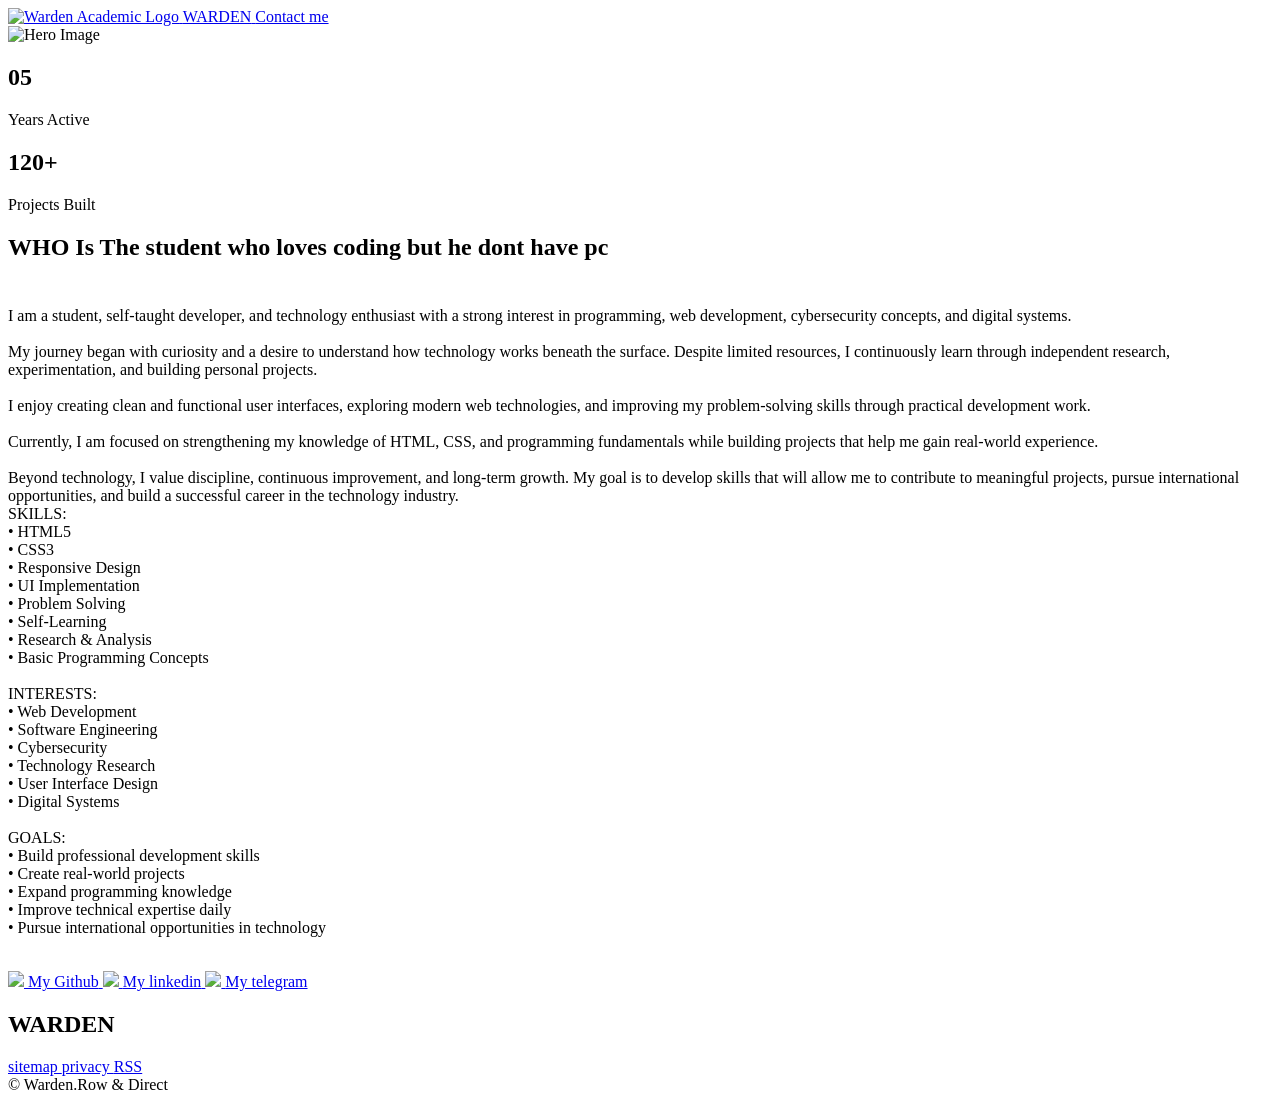
==== index.html @ 00cf6057 "Add files via upload" ====
<!DOCTYPE html>
<html>
  <head>
    <title>My Weblog</title>
    <meta charset="UTF-8"/>
    <link rel="stylesheet" href="css/style.css"/>
  </head>
  <body>
  <header>
  <nav class="navbar">
      <div class="navbar-container">
        <a href="/" class="brand">
          <img
           class="logo"
           src="images/Logo.png"
           alt="Warden Academic Logo">
          <span>WARDEN</span>
        </a>
        <a href="#" class="contact-btn">
            Contact me
        </a>
      </div>
     </nav>
    </header>
  <!-- main content -->
    <main>
      <section class="hero">
        <div class="container">

          <img
        class="hero-image"
        src="images/hero.png"
        alt="Hero Image">

          <div class="stats">
            <div class="stat-card">
              <h2>05</h2>
              <p>Years Active</p>
          </div>
            <div class="stat-card">
              <h2>120+</h2>
              <p>Projects Built</p>
            </div>
          </div>
        </div>
      </section>
      <section class="about">
        <div class="about-container">
          <h1>
            WHO Is The student who loves coding
            but he dont have pc<br/><br/>
          </h1>
          <p>
I am a student, self-taught developer, and technology enthusiast with a strong interest in programming, web development, cybersecurity concepts, and digital systems.
<br/>
<br/>
My journey began with curiosity and a desire to understand how technology works beneath the surface. Despite limited resources, I continuously learn through independent research, experimentation, and building personal projects.
<br/>
<br/>
I enjoy creating clean and functional user interfaces, exploring modern web technologies, and improving my problem-solving skills through practical development work.
<br/>
<br/>
Currently, I am focused on strengthening my knowledge of HTML, CSS, and programming fundamentals while building projects that help me gain real-world experience.
<br/>
<br/>
Beyond technology, I value discipline, continuous improvement, and long-term growth. My goal is to develop skills that will allow me to contribute to meaningful projects, pursue international opportunities, and build a successful career in the technology industry.
<br/>
SKILLS:
<br/>
• HTML5 <br/>
• CSS3<br/>
• Responsive Design<br/>
• UI Implementation<br/>
• Problem Solving<br/>
• Self-Learning<br/>
• Research & Analysis<br/>
• Basic Programming Concepts<br/>
<br/>
INTERESTS:
<br/>
• Web Development<br/>
• Software Engineering<br/>
• Cybersecurity<br/>
• Technology Research<br/>
• User Interface Design<br/>
• Digital Systems<br/>
<br/>
GOALS:
<br/>
• Build professional development skills<br/>
• Create real-world projects<br/>
• Expand programming knowledge<br/>
• Improve technical expertise daily<br/>
• Pursue international opportunities in technology<br/>
<br/>
          </p>
          <div class="socials">
            <a href="#" class="socials-card">
              <img src="images/git.svg">
              <span>My Github</span>
            </a>
            <a href="#" class="socials-card">
              <img src="images/link.svg">
              <span>My linkedin</span>
            </a>
            <a href="#" class="socials-card">
              <img src="images/support.svg">
              <span>My telegram</span>
            </a>
            </div>
          </div>
      </section>
    </main>
    <footer>
      <section class="footer">
        <div class="footer-container">
          <h2>WARDEN</h2>
          <div class="footer-links">
            <a href="#"
              class="footer-link">
              sitemap
            </a>
            <a href="#"
              class="footer-link">
              privacy
            </a>
            <a href="#"
               class="footer-link">
              RSS
            </a>
          </div>
          <span>© Warden.Row & Direct</span>
        </div>
      </section>
    </footer>
  </body>
</html>
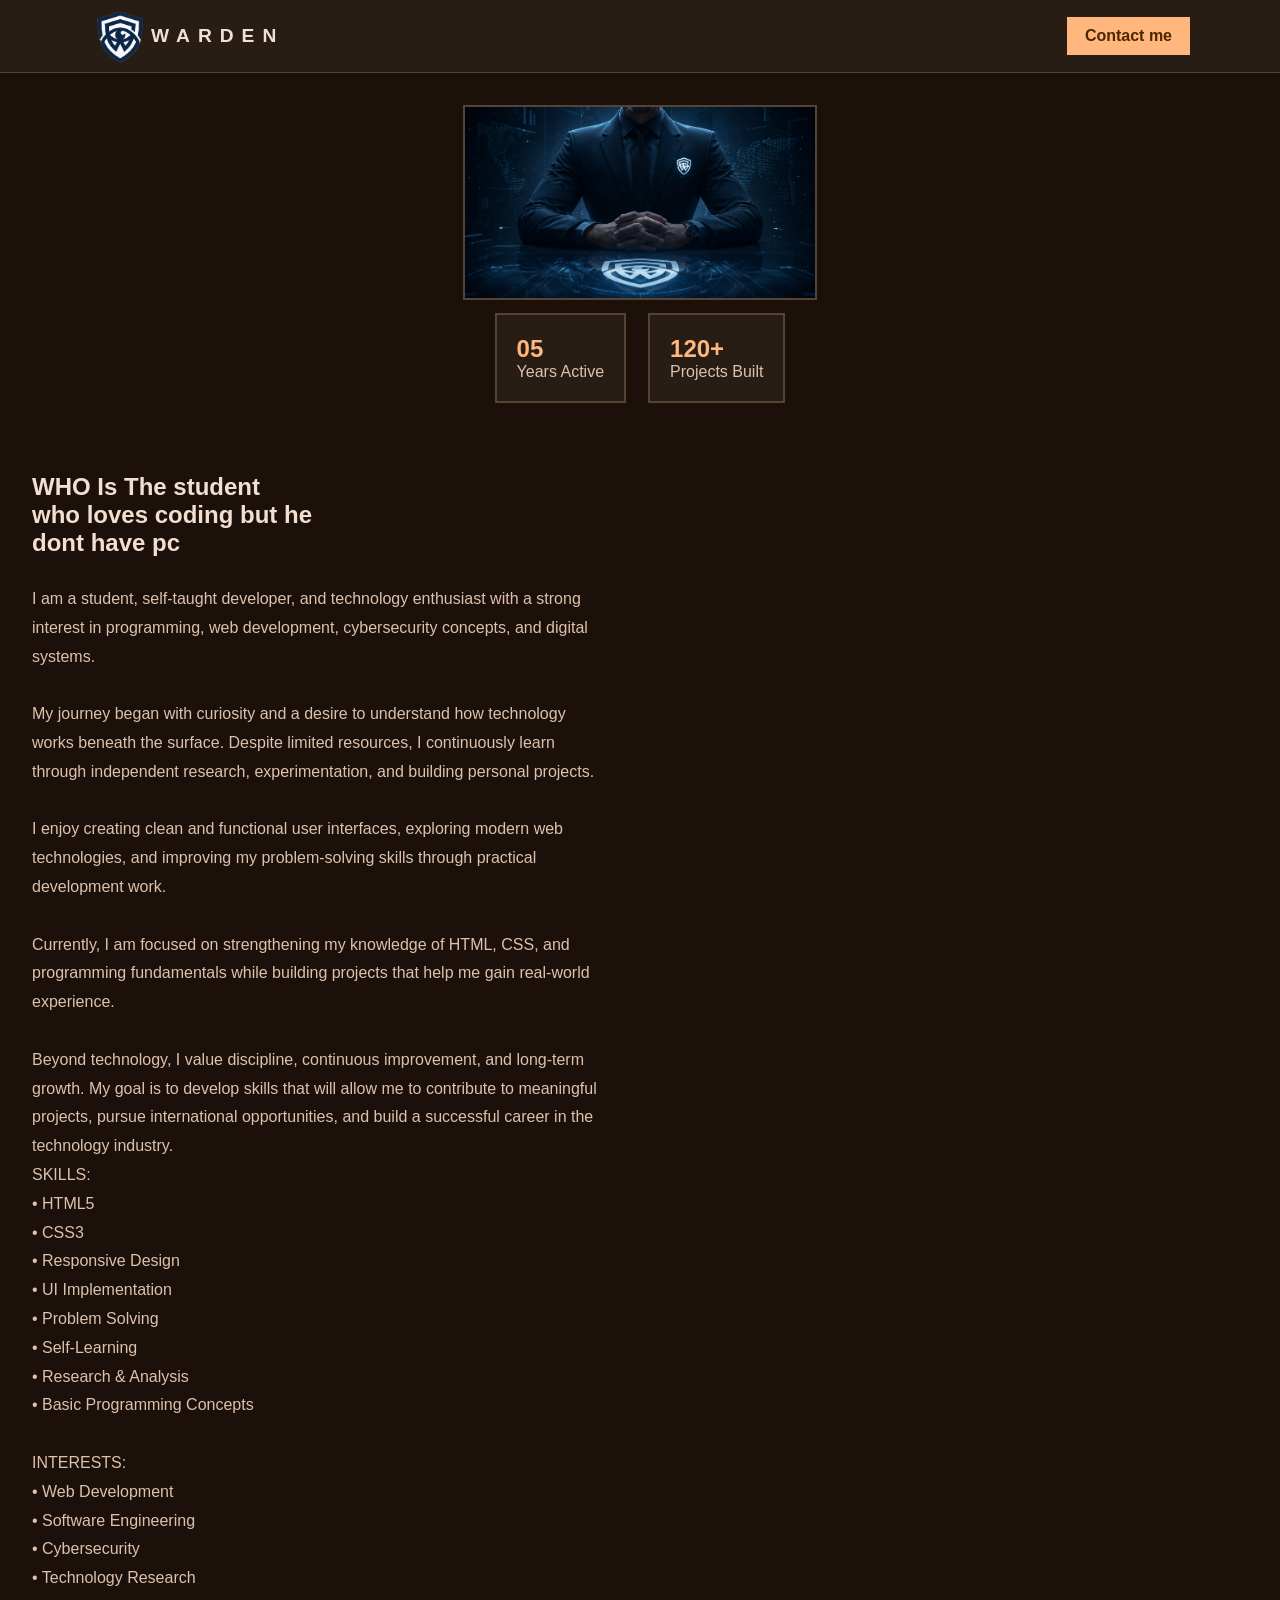
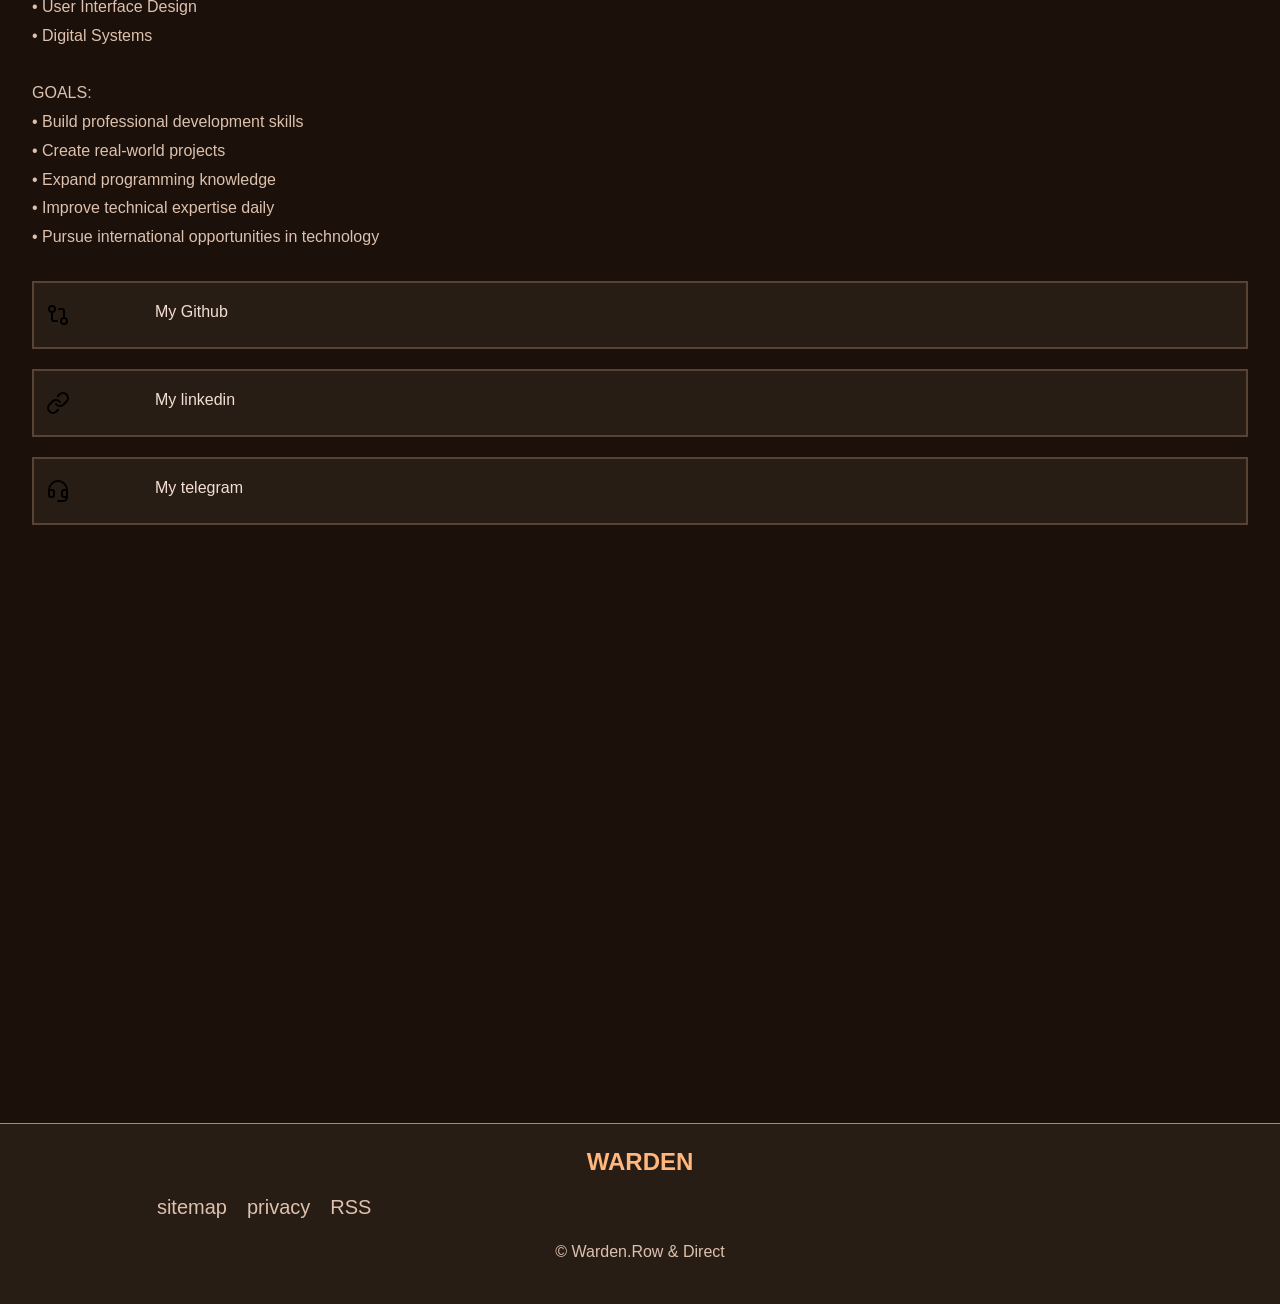
==== commit 481f8d44: "Update index.html" ====
--- a/index.html
+++ b/index.html
@@ -4,6 +4,7 @@
     <title>My Weblog</title>
     <meta charset="UTF-8"/>
     <link rel="stylesheet" href="css/style.css"/>
+    <meta name="viewport" content="width=device-width, initial-scale=1.0">
   </head>
   <body>
   <header>
@@ -134,4 +135,4 @@
       </section>
     </footer>
   </body>
-</html>+</html>
--- a/css/style.css
+++ b/css/style.css
@@ -0,0 +1,281 @@
+:root {
+
+  /* =========================
+     Background & Body
+     ========================= */
+
+  --background: #1b110a;
+  --text: #f3dfd1;
+  --text-muted: #ddc1ae;
+
+  /* =========================
+     Surfaces & Cards
+     ========================= */
+
+  --surface: #281d15;
+  --surface-hover: #33281f;
+  --surface-alt: #3f3229;
+
+  /* =========================
+     Brand Colors
+     ========================= */
+
+  --primary: #ffb77d;
+  --primary-dark: #ff8c00;
+
+  --on-primary: #4d2600;
+
+  /* =========================
+     Borders
+     ========================= */
+
+  --border: #564334;
+  --border-strong: #a48c7a;
+
+  /* =========================
+     Secondary
+     ========================= */
+
+  --secondary: #c6c6c7;
+  --secondary-dark: #454747;
+
+  /* =========================
+     Info / Accent
+     ========================= */
+
+  --accent: #85cfff;
+  --accent-dark: #00b5fc;
+
+  /* =========================
+     Error
+     ========================= */
+
+  --error: #ffb4ab;
+  --error-bg: #93000a;
+
+  /* =========================
+     Navbar
+     ========================= */
+
+  --navbar-bg: var(--surface);
+  --navbar-text: var(--text);
+
+  /* =========================
+     Cards
+     ========================= */
+
+  --card-bg: var(--surface);
+  --card-hover: var(--surface-hover);
+  --card-border: var(--border);
+
+  /* =========================
+     Buttons
+     ========================= */
+
+  --btn-primary-bg: var(--primary-dark);
+  --btn-primary-text: var(--on-primary);
+
+  --btn-secondary-bg: transparent;
+  --btn-secondary-text: var(--text);
+  --btn-secondary-border: var(--border-strong);
+
+  /* =========================
+     Footer
+     ========================= */
+
+  --footer-bg: var(--surface);
+  --footer-text: var(--text-muted);
+}
+* {
+  margin: 0;
+  padding:0;
+}
+body {
+  font-family: sans-serif;
+}
+@keyframes inter {
+  from {
+    opacity: 0.2;
+    transform: scale(0.8);
+  }
+  to {
+    opacity: 1;
+    transform: scale(1);
+  }
+}
+/* ==============navbar===============*/
+
+.navbar {
+  background: var(--navbar-bg);
+  height: 72px;
+  border-bottom: 1px solid var(--border);
+}
+.navbar-container{
+  display: flex;
+  flex-direction: row;
+  justify-content: space-between;
+  align-items: center;
+  width: min(1100px, calc(100% - 48px));
+  height: 100%;
+  margin: 0 auto;
+}
+.brand {
+  display: flex;
+  gap: 8px;
+  
+  align-items: center;
+  text-decoration: none;
+  color: var(--navbar-text);
+}
+.logo{
+  height: 65px;
+  width: 36;
+  object-fit: contain;
+}
+.brand span{
+  letter-spacing: 0.5rem;
+  font-size: 1.2rem;
+  font-weight: 700;
+  margin-left: -0.5rem;
+}
+.contact-btn{
+  display: inline-block;
+  text-decoration: none;
+  padding: 8px 16px;
+  font-weight: 600;
+  color: var(--on-primary);
+  border: 2px solid transparent;
+  background: var(--primary);
+  -webkit-tap-highlight-color: transparent;
+  height: auto;
+  white-space: nowrap;
+}
+.contact-btn:active{
+  transform: scale(0.94);
+}
+/* ============ End Of Navbar ==========*/
+
+
+/* =========== my stats =======*/
+.hero{
+  background: var(--background);
+  height: 25rem;
+}
+.container{
+  display: flex;
+  flex-direction: column;
+  justify-content: space-between;
+  width: min(1100, calc(100% - 48px));
+  margin: 0 auto;
+  gap: 25px;
+  align-items:center;
+  text-align: center;
+}
+.hero-image{
+  width: 350px;
+  height: auto;
+  margin-top: 2rem;
+  border: 2px solid var(--border);
+}
+.stats{
+  display: flex;
+  flex-direction: row;
+  gap: 22px;
+  padding: 20px;
+  margin-top: -2rem;
+}
+.stat-card{
+  color: var(--primary);
+  border: 2px solid var(--border);
+  padding: 20px;
+  background: var(--surface);
+}
+.stat-card p{
+  color: var(--text-muted);
+  animation: inter 2s ease-out forwards;
+}
+.stat-card h2{
+  text-align: left;
+  animation: inter 4s ease-out forwards;
+}
+/* =========== end of my stats ============*/
+
+/* ============ about me ==================*/
+.about{
+  height: 250vh;
+  background: var(--background);
+}
+.about-container{
+  width: min(1100, calc(100% - 48px));
+  margin: 0 2rem;
+  text-align: left;
+  
+}
+.about h1{
+  text-align: left;
+  color: var(--text);
+  max-width: 280px;
+}
+.about p{
+  color: var(--text-muted);
+  line-height: 1.8;
+  max-width: 65ch;
+}
+.socials{
+  display: flex;
+  flex-direction: column;
+  justify-content: space-between;
+  gap: 20px;
+}
+.socials-card{
+  display: flex;
+  flex-direction: row;
+  gap: 85px;
+  border: 2px solid var(--border);
+  padding: 20px 12px;
+  background: var(--surface);
+  text-decoration: none;
+  align-content: center;
+}
+.socials-card span{
+  color: var(--text);
+  align-items: center;
+}
+/* =============end of About me==========*/
+.footer{
+  background: var(--footer-bg);
+  height: 20vh;
+  border-top: 1px solid var(--border-strong);
+}
+.footer-container{
+  width: min(1100px, calc(100% - 48px));
+  margin: 0 auto;
+  display: flex;
+  flex-direction: column;
+  gap: 10px;
+}
+.footer-links{
+  display: flex;
+  flex-direction: row;
+  gap: 20px;
+  text-align: center;
+  align-items: center;
+  margin-top: 0.6rem;
+  margin-left: 4.18rem;
+}
+.footer-container h2 {
+  margin-top: 1.5rem;
+  display: block;
+  color: var(--primary);
+  text-align: center;
+}
+.footer-link{
+  text-decoration: none;
+  color: var(--text-muted);
+  font-size: 20px;
+}
+.footer-container span{
+  text-align: center;
+  color: var(--text-muted);
+  margin-top: 0.9rem;
+}
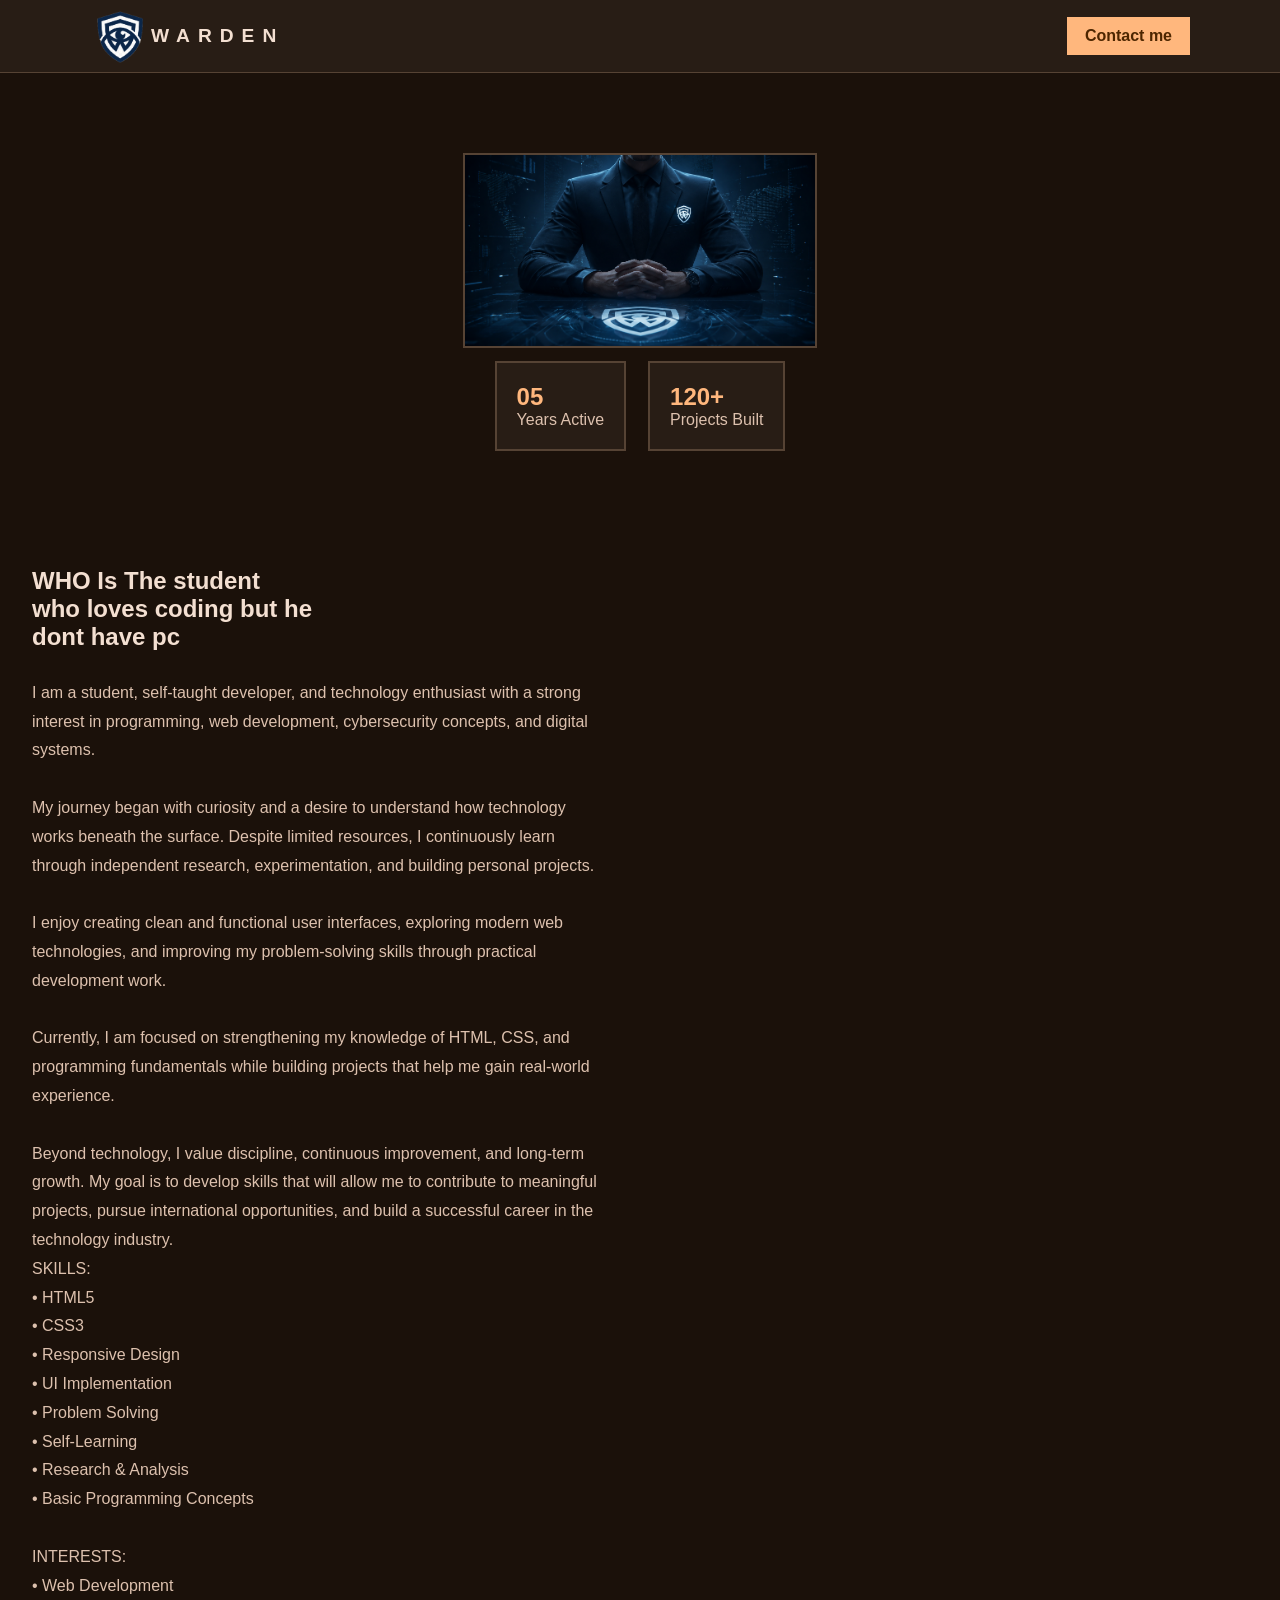
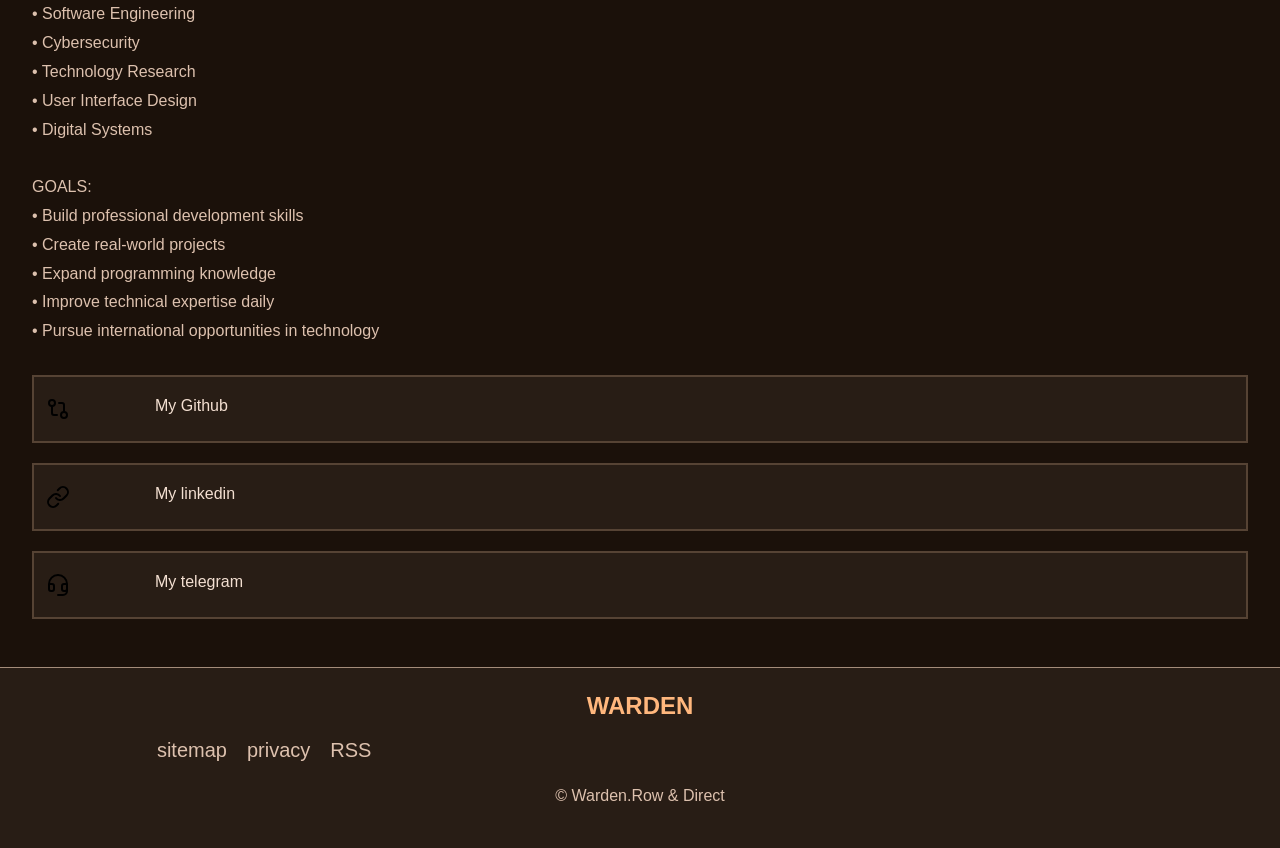
==== commit ab27d00e: "Update index.html" ====
--- a/index.html
+++ b/index.html
@@ -17,7 +17,7 @@
            alt="Warden Academic Logo">
           <span>WARDEN</span>
         </a>
-        <a href="#" class="contact-btn">
+        <a href="ContactMe.html" class="contact-btn">
             Contact me
         </a>
       </div>
--- a/css/style.css
+++ b/css/style.css
@@ -159,7 +159,7 @@
 /* =========== my stats =======*/
 .hero{
   background: var(--background);
-  height: 25rem;
+  padding: 48px 0;
 }
 .container{
   display: flex;
@@ -202,7 +202,7 @@
 
 /* ============ about me ==================*/
 .about{
-  height: 250vh;
+  padding: 48px 0;
   background: var(--background);
 }
 .about-container{
@@ -278,4 +278,4 @@
   text-align: center;
   color: var(--text-muted);
   margin-top: 0.9rem;
-}+}
